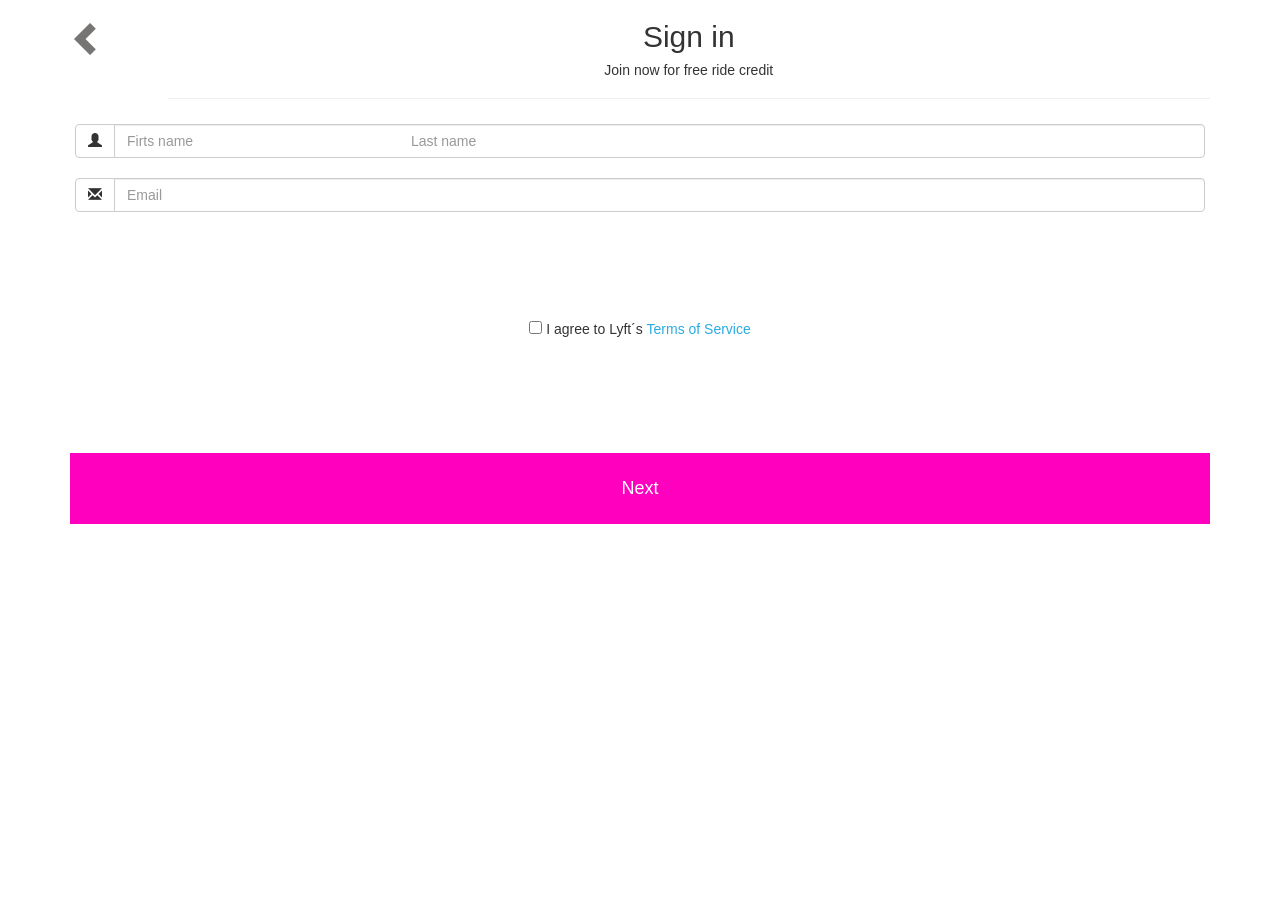
==== email.html @ 40643399 "avance" ====
<!DOCTYPE html>
<html lang="en">
<head>
	<meta charset="UTF-8">
	<title>Document</title>
	<link href='http://fonts.googleapis.com/css?family=Roboto:400,300' rel='stylesheet' type='text/css'>
	<meta http-equiv="X-UA-Compatible" content="IE=edge">
    <meta name="viewport" content="width=device-width, initial-scale=1">
    <link rel="stylesheet" href="https://maxcdn.bootstrapcdn.com/bootstrap/3.3.7/css/bootstrap.min.css" integrity="sha384-BVYiiSIFeK1dGmJRAkycuHAHRg32OmUcww7on3RYdg4Va+PmSTsz/K68vbdEjh4u" crossorigin="anonymous">
    <link rel="stylesheet" href="css/email.css">
</head>
<body>
  <div class="lyft-linear">
   <header>
		<div class="container">
			<div class="row">
				<a href="country.html">
				   <div class="col-xs-1 col-sm-1 col-md-1">
					<span class="glyphicon glyphicon-chevron-left left
" aria-hidden="true"></span>
               </div> 
				</a>
                <div class="col-xs-9 col-sm-11 col-md-11">
                <center>
                        <h2>Sign in</h2>
                        <h5>Join now for free ride credit</h5>
                        <hr>
                </center>
                </div>
		    </div>
        </div>
   </header>
   
   <section class="container">
      <div class="row">
         
              <div class="col-xs-12 col-sm-12 col-md-12">
                <div class="input-group">
                  <div class="input-group-btn">
                    <button type="button" class="btn btn-default dropdown-toggle"
                            data-toggle="dropdown">
                     <span class="glyphicon glyphicon-user"></span>
                    </button>

                  </div>

                  <input type="text" class="form-control"  value="" placeholder="Firts name                                                        Last name" id="name" onkeyup="validateName(event)">
                </div>
                <div id="msjName"></div>
              </div>
          </div>
          <div class="row">
         
              <div class="col-xs-12 col-sm-12 col-md-12">
                <div class="input-group">
                  <div class="input-group-btn">
                    <button type="button" class="btn btn-default dropdown-toggle"
                            data-toggle="dropdown">
                      <span class="glyphicon glyphicon-envelope"></span>
                     
                    </button>

                  </div>

                  <input type="text" class="form-control" value="" placeholder="Email" id="email" onkeyup="validateEmail(event)">
                </div>
                <div id="mjsEmail"></div>
              </div>
          </div>
       
   </section>
   <div class="container text-center terminos">
   	<input type="checkbox" id="check" onchange="onCheck(event)" class="check">
   	<span>I agree to Lyft´s <a href="" class="check">Terms of Service</a></span>
   </div>
   <div id="mensjeCheck"></div>
   <section class="container">
      <center>
          <a href="mapa.html" id="next" ><div class="next">Next</div></a>
      </center>
       
   </section>
  </div>
  
</body>
<script src="https://ajax.googleapis.com/ajax/libs/jquery/3.1.1/jquery.min.js"></script>
<script src="js/email.js"></script>

</html>
---- css/email.css ----
.input-group{
    width: 100%;
    padding: 5px;
    margin-bottom: 10px;
   
}
.check{
    color: #2aace3;
    position: relative;
    
}
.left{
   margin-top: 20px;
   font-size: 35px;
	color: #777474;
}
.terminos{
    margin-top: 7%;
}
.next{
    width: 100%;
    padding: 2%;
    color: #fff;
    background: #ff00bf;
    margin-top: 10%;
	font-size: 18px;
}
.next a{
    text-decoration: none;
    font-weight: bold;
}
.line{
	margin-top: 20px;
}
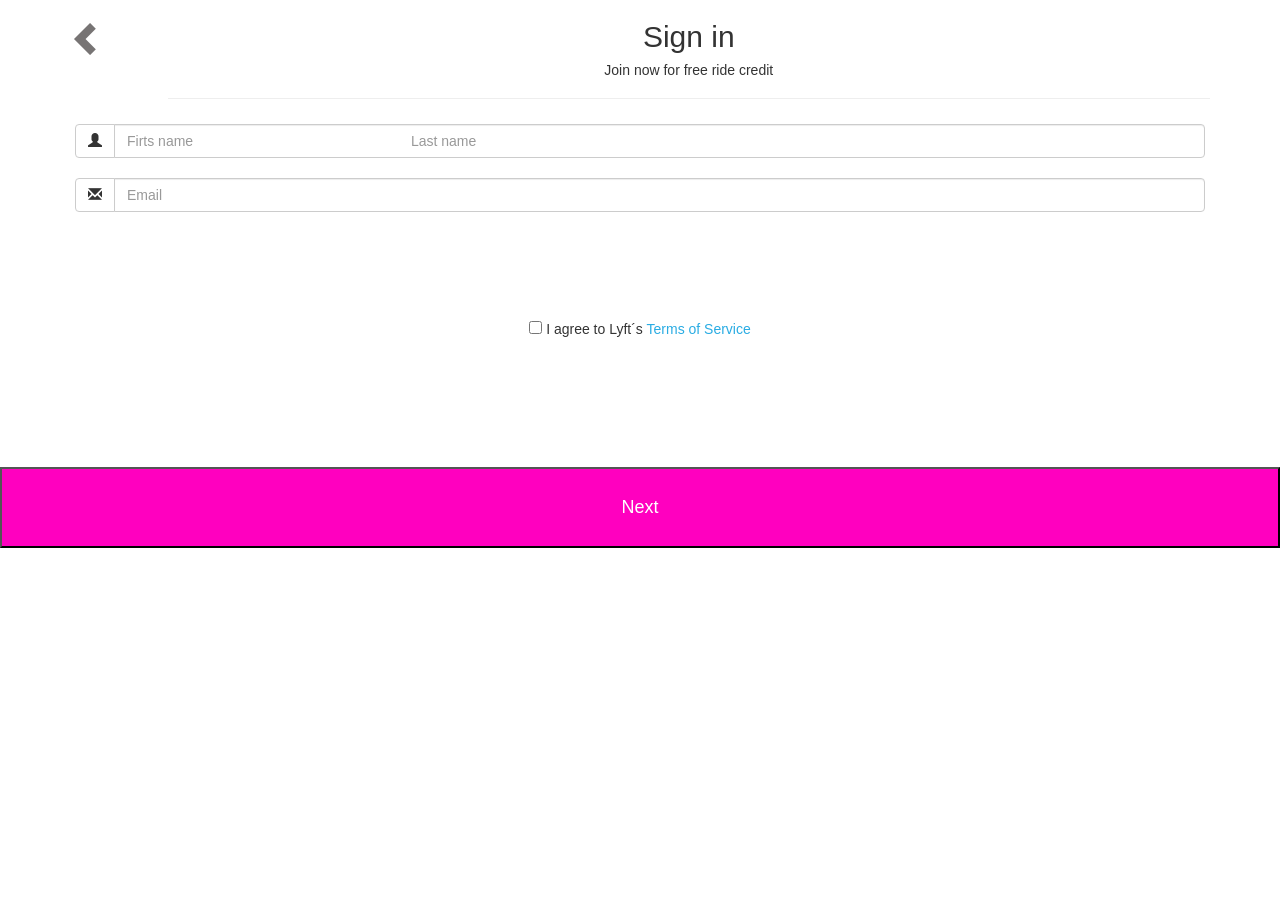
==== commit 4801a686: "request modificado" ====
--- a/email.html
+++ b/email.html
@@ -74,9 +74,9 @@
    	<span>I agree to Lyft´s <a href="" class="check">Terms of Service</a></span>
    </div>
    <div id="mensjeCheck"></div>
-   <section class="container">
+   <section>
       <center>
-          <a href="mapa.html" id="next" ><div class="next">Next</div></a>
+          <a href="Set-pickup.html" id="next" ><button class="next">Next</button></a>
       </center>
        
    </section>
